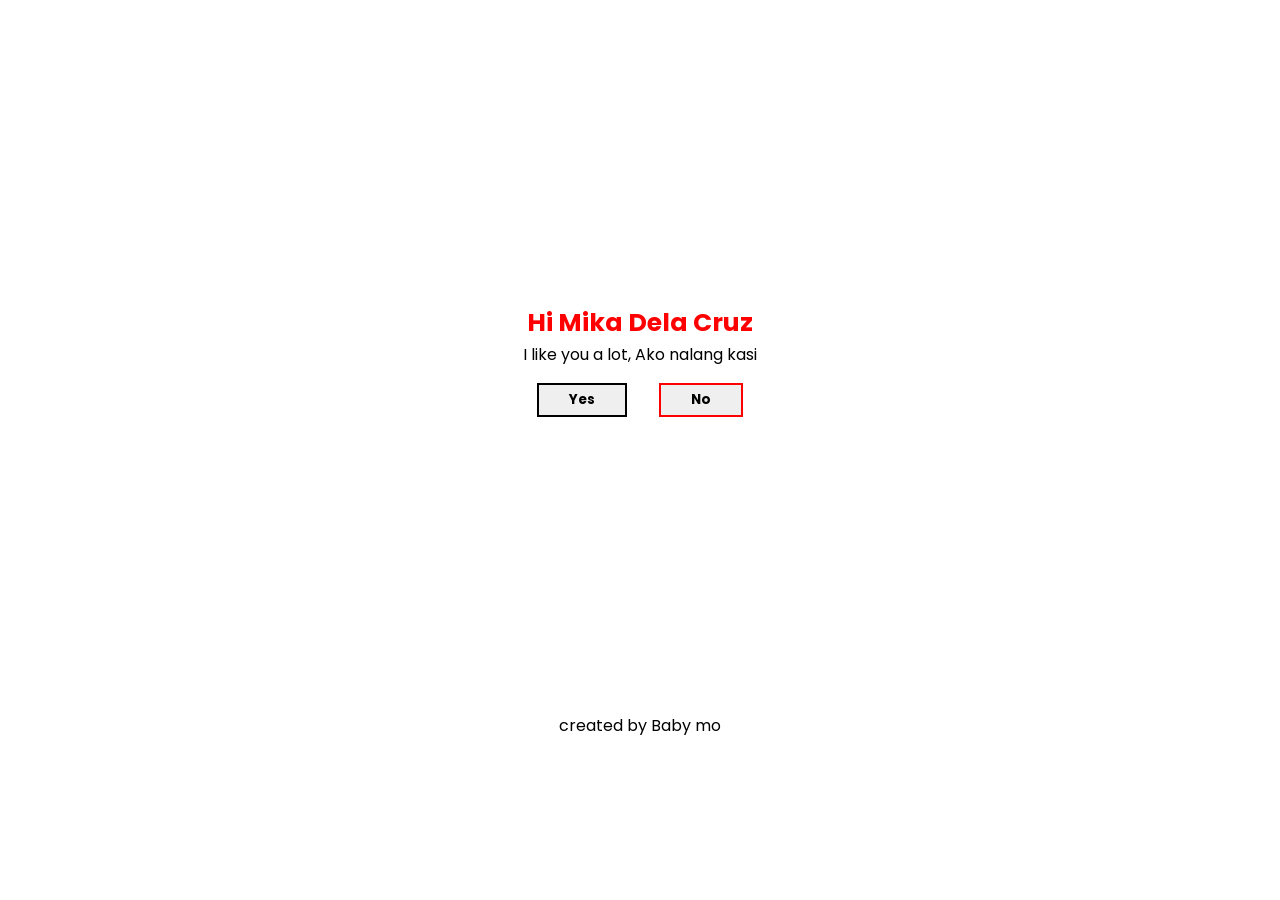
==== index.html @ dd8f6388 "Update index.html" ====
<!DOCTYPE html>
<html lang="en">
<head>
		<meta name="viewport" content="width=device-width, initial-scale=1.0">		
	<link rel="stylesheet" href="proposal.css">
				<meta charset="UTF-8">
				<title>Loveyou</title>
</head>
<body>
				<div class="g1">
						<div class="group1">
  				<button id="btt1">NO</button>	
					<button id="btt2">NO</button>	
 		  		<button id="btt3">NO</button>	
					<button id="btt4">NO</button>	
					<button id="btt5">NO</button>	
					<button id="btt6">NO</button>	
					<button id="btt7">NO</button>				
					<button id="btt8">NO</button>	
					<button id="btt9">NO</button>	
					<button id="btt10">NO</button>	
					<button id="btt11">NO</button>	
					<button id="btt12">NO</button>	
					
				</div>		
							<div class="images1">
				<img class="sadcat" id="sadcat" src="sadcat.jpeg" alt="">
		<img class="crying" id="crying" src="sad-guy-crying-guy.gif" alt="">
		
	<img class="sadboi" id="sadboi" src="sadboi.jpeg" alt="">
	<img id="sadsad" src="sadsad.jpeg" alt="">
	</div
					</div>
				
				<div class="ask">
						
												<p> <span class="crush">Hi Mika Dela Cruz</span> <br>
																I like you a lot, Ako nalang kasi</p>
								<div class="btn">
<a href="yes.html"><button id="btn1">Yes</button>		</a>			    <button id="btn2">No</button>
								</div>				
<img id="hands" src="hands.png" alt="">								
				</div>					
				
				<div class="g1">
				<div class="images2">
								<div class="group1">
  					<button id="bbtt1">NO</button>	
					<button id="bbtt2">NO</button>	
 		  		<button id="bbtt3">NO</button>	
					<button id="bbtt4">NO</button>	
					<button id="bbtt5">NO</button>	
					<button id="bbtt6">NO</button>	
					<button id="bbtt7">NO</button>				
					<button id="bbtt8">NO</button>	
					<button id="bbtt9">NO</button>	
					<button id="bbtt10">NO</button>	
					<button id="bbtt11">NO</button>	
					<button id="bbtt12">NO</button>	
				</div>
								
								<div class="images1">
				
	<img class="sadman" id="sadman" src="sadman.jpeg" alt="">
	
	<img class="hahahuhu" id="hahahuhu" src="sad-man-tik-tok-meme.gif" alt="">
	
	<img id="hang" src="hang.jpeg" alt="">
	
	<img id="frog" src="frog.jpeg" alt="">
	
	</div>																	
				</div>
				
				<div class="fff">
								<p>created by Baby mo</p>
				</div>
				
				<script src="proposalv2.js"></script>
</body>
</html>
---- proposal.css ----
@import url('https://fonts.googleapis.com/css2?family=Pacifico&family=Poppins:ital,wght@0,100;0,200;0,300;0,400;0,500;0,600;0,700;0,800;0,900;1,100;1,200;1,300;1,400;1,500;1,600;1,700;1,800&display=swap');

body{
				background: white;
				font-family: Poppins;
}


.g1{
				display: flex;
				justify-content: center;
				align-items: center;
				flex-direction: column;
				position: relative;
}

.images1 img{
				width: 150px;
}

.images1{
				position: absolute;
				top: 0;
				display: grid;
				grid-template-columns: 1fr 1fr;
				gap:2em;
				margin-left: 1em;
				margin-right: 1em;
}

.group1{
				display: grid;
				grid-template-columns: 1fr 1fr 1fr ;
				gap:2em;
				margin-left: 1em;
				margin-right: 1em;
				z-index: 55;
			margin-top: 2em;
			opacity:;
}

.group1 button{
				padding-left: 30px;
				padding-right: 30px;
				padding-top: 5px ;
				padding-bottom:5px ;
				font-weight: bold;
				font-family: Poppins;
	    z-index: 4444;
	    border: 2px solid red;
}
.group1 button:hover{
				background: white;
				border: 2px solid black;
}

.ask{
				
				display: flex;
				justify-content: center;
				align-items: center;
				flex-direction: column;
				border-radius: 5px;
			z-index: 5555555;
				padding-top: 1em;
				padding-bottom: 1em;
				text-align: center;
				margin-top: em;
			position: relative;											
										
}

.btn{
				display: flex;
				justify-content:center;
				align-items: center;
				gap: 2em;				
}

#btn1{
				padding-left: 30px;
				padding-right: 30px;
				padding-top: 5px ;
				padding-bottom:5px ;
				font-weight: bold;
				font-family: Poppins;
				border: 2px solid black;
}
#btn1:hover{
				background: white;
				border: 2px solid black;
}
#btn2:hover{
				background: white;
				border: 2px solid black;
}
#btn2{
				padding-left: 30px;
				padding-right: 30px;
				padding-top: 5px ;
				padding-bottom:5px ;
				font-weight: bold;
				font-family: Poppins;
				border: 2px solid red;
				
	
}

.crush{
				font-size: 25px;
				margin-bottom: 2em;
				font-weight: bold;
				color: red;
}
#hands{
				width: 50px;
				position: absolute;
				top: 12em;
				left: 4em;
				animation: bounce2 2s ease infinite;
				opacity: 0;
}
#sadman{
				transform: translateY(-2em);		
				opacity: 0;
}
#hang{
		transform: translateY(-4em);		
		opacity: 0;
}
#frog{
				transform: translateY(-4em);	
				opacity: 0;	
}

#hahahuhu{
				opacity: 0;
}

#sadcat{
				opacity: 0;
}
#sadboi{
				opacity: 0;
}

#crying{
				opacity: 0;
}
#sadsad{
				opacity: 0;
}


@keyframes bounce2 {
	0%, 20%, 50%, 80%, 100% {transform: translateY(0);}
	40% {transform: translateY(-20px);}
	60% {transform: translateY(-15px);}
}

/*BUTTONS OPACITY*/

#btt1{
				opacity: 0;
}
#btt2{
				opacity: 0;
}
#btt3{
				opacity: 0;
}
#btt4{
				opacity: 0;
}
#btt5{
				opacity: 0;
}
#btt6{
				opacity: 0;
}
#btt7{
				opacity: 0;
}
#btt8{
				opacity: 0;
}
#btt9{
				opacity: 0;
}
#btt10{
				opacity: 0;
}
#btt11{
				opacity: 0;
}
#btt12{
				opacity: 0;
}

       /*BUTTONS2 OPACITY*/
#bbtt1{
				opacity: 0;
}
#bbtt2{
				opacity: 0;
}
#bbtt3{
				opacity: 0;
}
#bbtt4{
				opacity: 0;
}
#bbtt5{
				opacity: 0;
}
#bbtt6{
				opacity: 0;
}
#bbtt7{
				opacity: 0;
}
#bbtt8{
				opacity: 0;
}
#bbtt9{
				opacity: 0;
}
#bbtt10{
				opacity: 0;
}
#bbtt11{
				opacity: 0;
}
#bbtt12{
				opacity: 0;
}

.fff{
display: flex;
				justify-content: center;
				align-items: center;
}
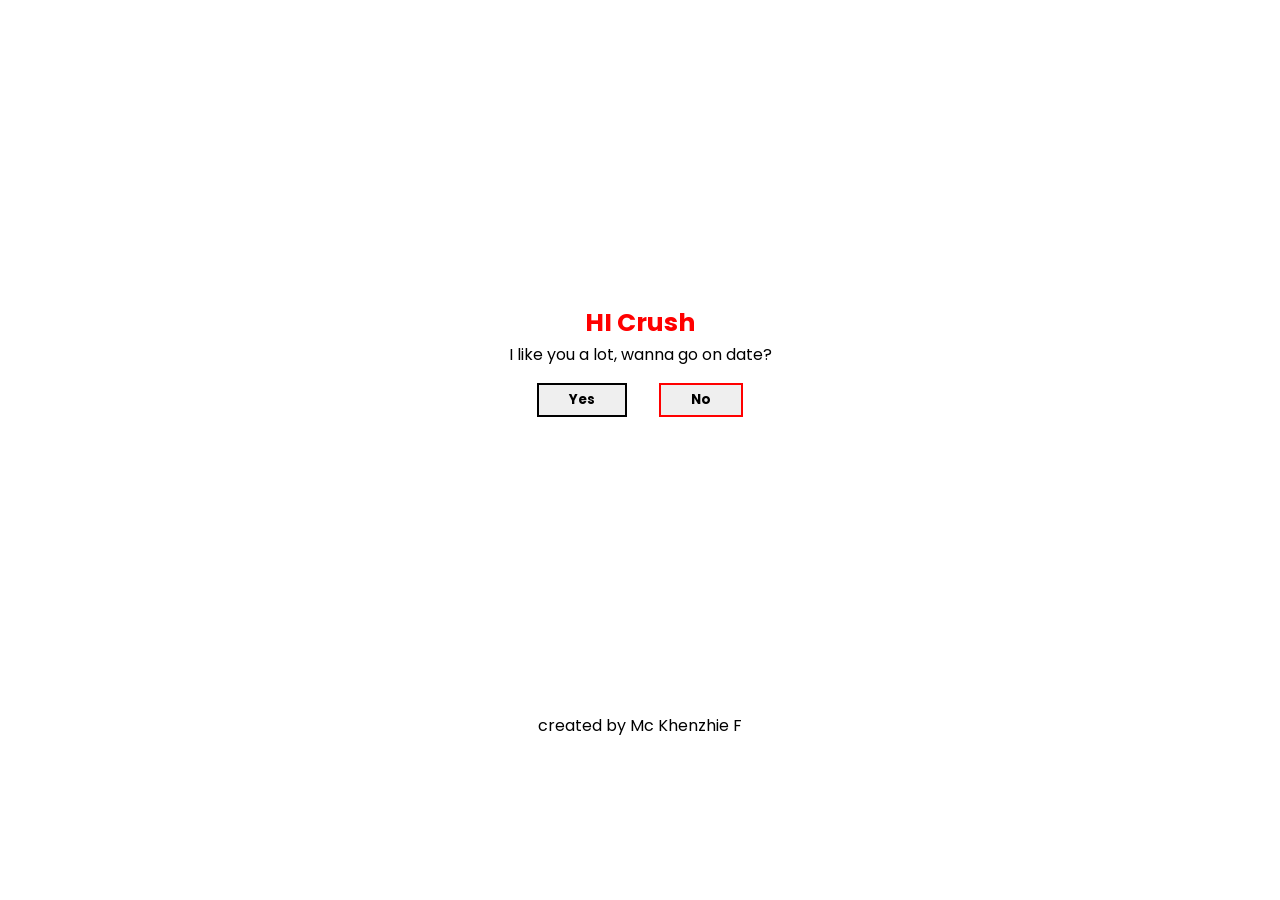
==== commit 2dd40c62: "Update index.html" ====
--- a/index.html
+++ b/index.html
@@ -34,8 +34,8 @@
 				
 				<div class="ask">
 						
-												<p> <span class="crush">Hi Mika Dela Cruz</span> <br>
-																I like you a lot, Ako nalang kasi</p>
+												<p> <span class="crush">HI Crush</span> <br>
+																I like you a lot, wanna go on date?</p>
 								<div class="btn">
 <a href="yes.html"><button id="btn1">Yes</button>		</a>			    <button id="btn2">No</button>
 								</div>				
@@ -73,7 +73,7 @@
 				</div>
 				
 				<div class="fff">
-								<p>created by Baby mo</p>
+								<p>created by Mc Khenzhie F</p>
 				</div>
 				
 				<script src="proposalv2.js"></script>
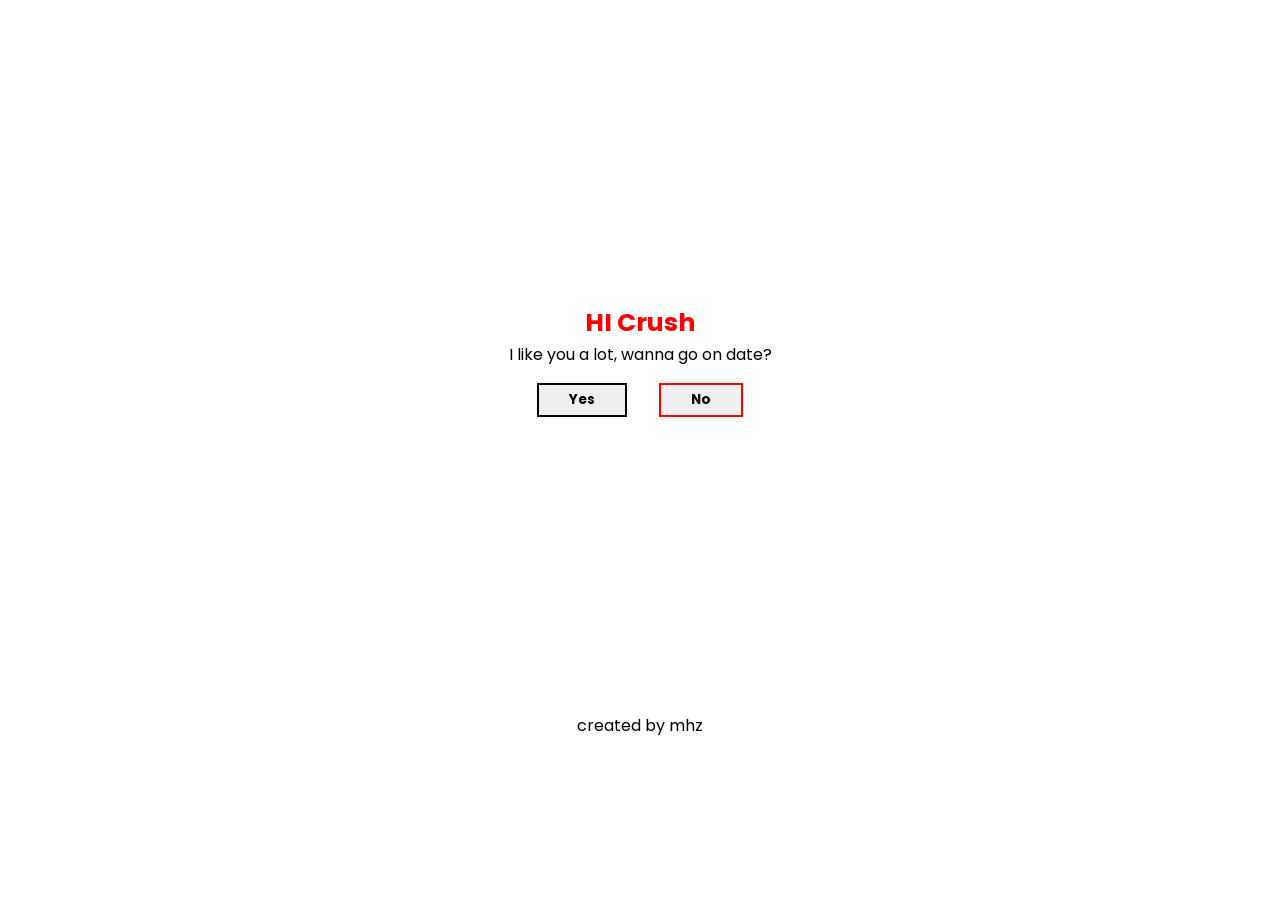
==== commit 95496051: "Update index.html" ====
--- a/index.html
+++ b/index.html
@@ -4,7 +4,7 @@
 		<meta name="viewport" content="width=device-width, initial-scale=1.0">		
 	<link rel="stylesheet" href="proposal.css">
 				<meta charset="UTF-8">
-				<title>Loveyou</title>
+				<title>HIII</title>
 </head>
 <body>
 				<div class="g1">
@@ -73,7 +73,7 @@
 				</div>
 				
 				<div class="fff">
-								<p>created by Mc Khenzhie F</p>
+								<p>created by mhz</p>
 				</div>
 				
 				<script src="proposalv2.js"></script>
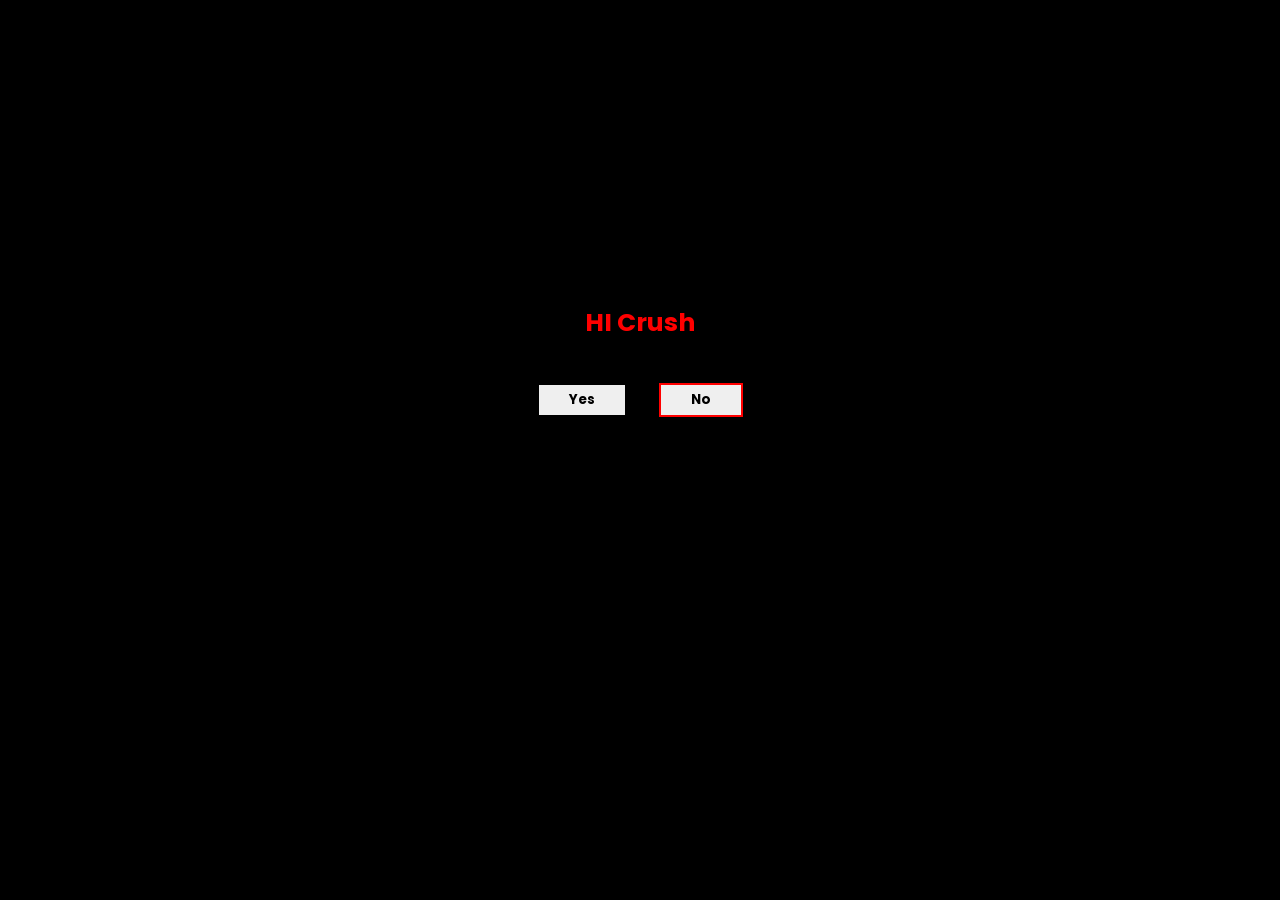
==== commit 34489093: "Update index.html" ====
--- a/index.html
+++ b/index.html
@@ -1,6 +1,7 @@
 <!DOCTYPE html>
 <html lang="en">
 <head>
+<body style="background-color:black;">
 		<meta name="viewport" content="width=device-width, initial-scale=1.0">		
 	<link rel="stylesheet" href="proposal.css">
 				<meta charset="UTF-8">
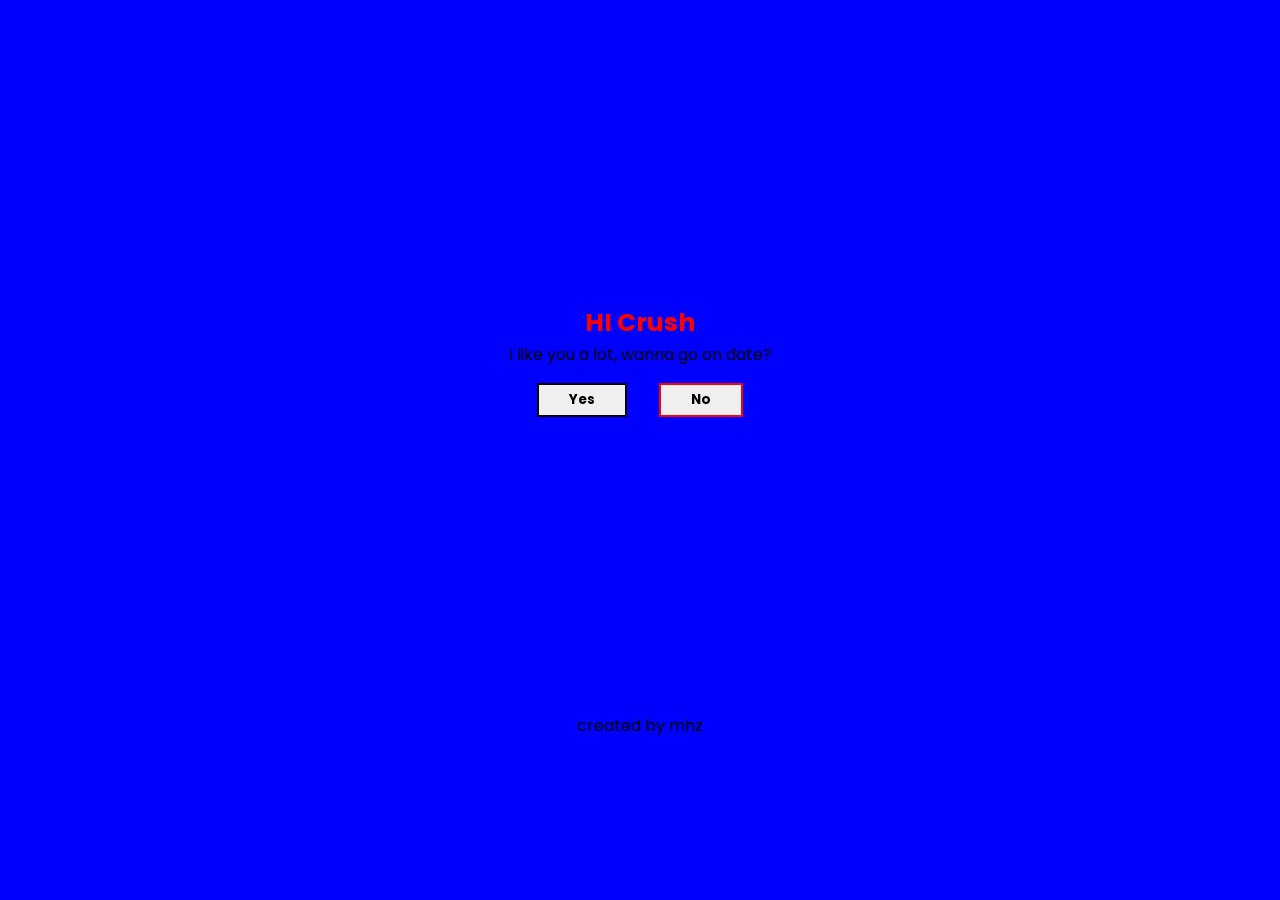
==== commit 7b47d246: "Update index.html" ====
--- a/index.html
+++ b/index.html
@@ -1,7 +1,7 @@
 <!DOCTYPE html>
 <html lang="en">
 <head>
-<body style="background-color:black;">
+<body style="background-color:blue;">
 		<meta name="viewport" content="width=device-width, initial-scale=1.0">		
 	<link rel="stylesheet" href="proposal.css">
 				<meta charset="UTF-8">
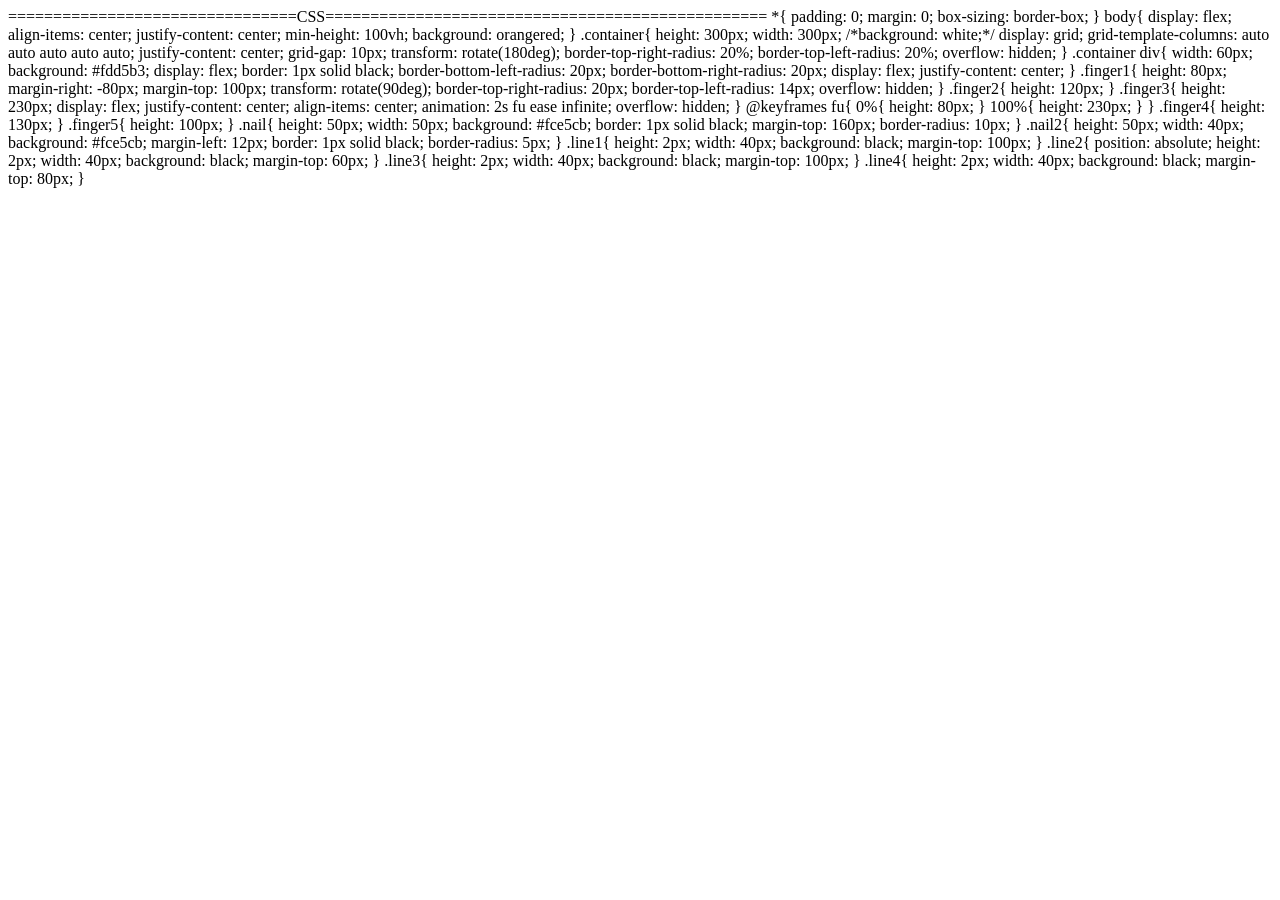
==== commit 4ae7ea47: "Update and rename yes.html to index.html" ====
--- a/index.html
+++ b/index.html
@@ -1,82 +1,142 @@
 <!DOCTYPE html>
 <html lang="en">
 <head>
-<body style="background-color:blue;">
-		<meta name="viewport" content="width=device-width, initial-scale=1.0">		
-	<link rel="stylesheet" href="proposal.css">
-				<meta charset="UTF-8">
-				<title>HIII</title>
+  <meta charset="UTF-8">
+  <meta name="viewport" content="width=device-width, initial-scale=1.0">
+  <link rel="stylesheet" href="style.css">
+  <title>F-you</title>
 </head>
 <body>
-				<div class="g1">
-						<div class="group1">
-  				<button id="btt1">NO</button>	
-					<button id="btt2">NO</button>	
- 		  		<button id="btt3">NO</button>	
-					<button id="btt4">NO</button>	
-					<button id="btt5">NO</button>	
-					<button id="btt6">NO</button>	
-					<button id="btt7">NO</button>				
-					<button id="btt8">NO</button>	
-					<button id="btt9">NO</button>	
-					<button id="btt10">NO</button>	
-					<button id="btt11">NO</button>	
-					<button id="btt12">NO</button>	
-					
-				</div>		
-							<div class="images1">
-				<img class="sadcat" id="sadcat" src="sadcat.jpeg" alt="">
-		<img class="crying" id="crying" src="sad-guy-crying-guy.gif" alt="">
-		
-	<img class="sadboi" id="sadboi" src="sadboi.jpeg" alt="">
-	<img id="sadsad" src="sadsad.jpeg" alt="">
-	</div
-					</div>
-				
-				<div class="ask">
-						
-												<p> <span class="crush">HI Crush</span> <br>
-																I like you a lot, wanna go on date?</p>
-								<div class="btn">
-<a href="yes.html"><button id="btn1">Yes</button>		</a>			    <button id="btn2">No</button>
-								</div>				
-<img id="hands" src="hands.png" alt="">								
-				</div>					
-				
-				<div class="g1">
-				<div class="images2">
-								<div class="group1">
-  					<button id="bbtt1">NO</button>	
-					<button id="bbtt2">NO</button>	
- 		  		<button id="bbtt3">NO</button>	
-					<button id="bbtt4">NO</button>	
-					<button id="bbtt5">NO</button>	
-					<button id="bbtt6">NO</button>	
-					<button id="bbtt7">NO</button>				
-					<button id="bbtt8">NO</button>	
-					<button id="bbtt9">NO</button>	
-					<button id="bbtt10">NO</button>	
-					<button id="bbtt11">NO</button>	
-					<button id="bbtt12">NO</button>	
-				</div>
-								
-								<div class="images1">
-				
-	<img class="sadman" id="sadman" src="sadman.jpeg" alt="">
-	
-	<img class="hahahuhu" id="hahahuhu" src="sad-man-tik-tok-meme.gif" alt="">
-	
-	<img id="hang" src="hang.jpeg" alt="">
-	
-	<img id="frog" src="frog.jpeg" alt="">
-	
-	</div>																	
-				</div>
-				
-				<div class="fff">
-								<p>created by mhz</p>
-				</div>
-				
-				<script src="proposalv2.js"></script>
+  <div class="container">
+    <div class="finger1">
+      <span class="nail2"></span>
+    </div>
+    <div class="finger2">
+      <span class="line1"></span>
+    </div>
+    <div class="finger3">
+      <span class="nail"></span>
+      <span class="line2"></span>
+    </div>
+    <div class="finger4">
+      <span class="line3"></span>
+      
+    </div>
+    <div class="finger5">
+      <span class="line4"></span>
+    </div>
+  </div>
 </body>
 </html>
+================================CSS=================================================
+*{
+  padding: 0;
+  margin: 0;
+  box-sizing: border-box;
+}
+body{
+  display: flex;
+  align-items: center;
+  justify-content: center;
+  min-height: 100vh;
+  background: orangered;
+}
+.container{
+  height: 300px;
+  width: 300px;
+  /*background: white;*/
+  display: grid;
+  grid-template-columns: auto auto auto auto auto;
+  justify-content: center;
+  grid-gap: 10px;
+  transform: rotate(180deg);
+  border-top-right-radius: 20%;
+  border-top-left-radius: 20%;
+  overflow: hidden;
+}
+.container div{
+  width: 60px;
+  background: #fdd5b3;
+  display: flex;
+  border: 1px solid black;
+  border-bottom-left-radius: 20px;
+  border-bottom-right-radius: 20px;
+  display: flex;
+  justify-content: center;
+}
+.finger1{
+  height: 80px;
+  margin-right: -80px;
+  margin-top: 100px;
+  transform: rotate(90deg);
+  border-top-right-radius: 20px;
+  border-top-left-radius: 14px;
+  overflow: hidden;
+}
+.finger2{
+  height: 120px;
+}
+.finger3{
+  height: 230px;
+  display: flex;
+  justify-content: center;
+  align-items: center;
+  animation: 2s fu ease infinite;
+  overflow: hidden;
+}
+@keyframes fu{
+  0%{
+    height: 80px;
+  }
+  100%{
+    height: 230px;
+  }
+}
+.finger4{
+  height: 130px;
+}
+.finger5{
+  height: 100px;
+}
+.nail{
+  height: 50px;
+  width: 50px;
+  background: #fce5cb;
+  border: 1px solid black;
+  margin-top: 160px;
+  border-radius: 10px;
+}
+.nail2{
+  height: 50px;
+  width: 40px;
+  background: #fce5cb;
+  margin-left: 12px;
+  border: 1px solid black;
+  border-radius: 5px;
+}
+.line1{
+  height: 2px;
+  width: 40px;
+  background: black;
+  margin-top: 100px;
+}
+.line2{
+  position: absolute;
+  height: 2px;
+  width: 40px;
+  background: black;
+  margin-top: 60px;
+}
+
+.line3{
+  height: 2px;
+  width: 40px;
+  background: black;
+  margin-top: 100px;
+}
+.line4{
+  height: 2px;
+  width: 40px;
+  background: black;
+  margin-top: 80px;
+}
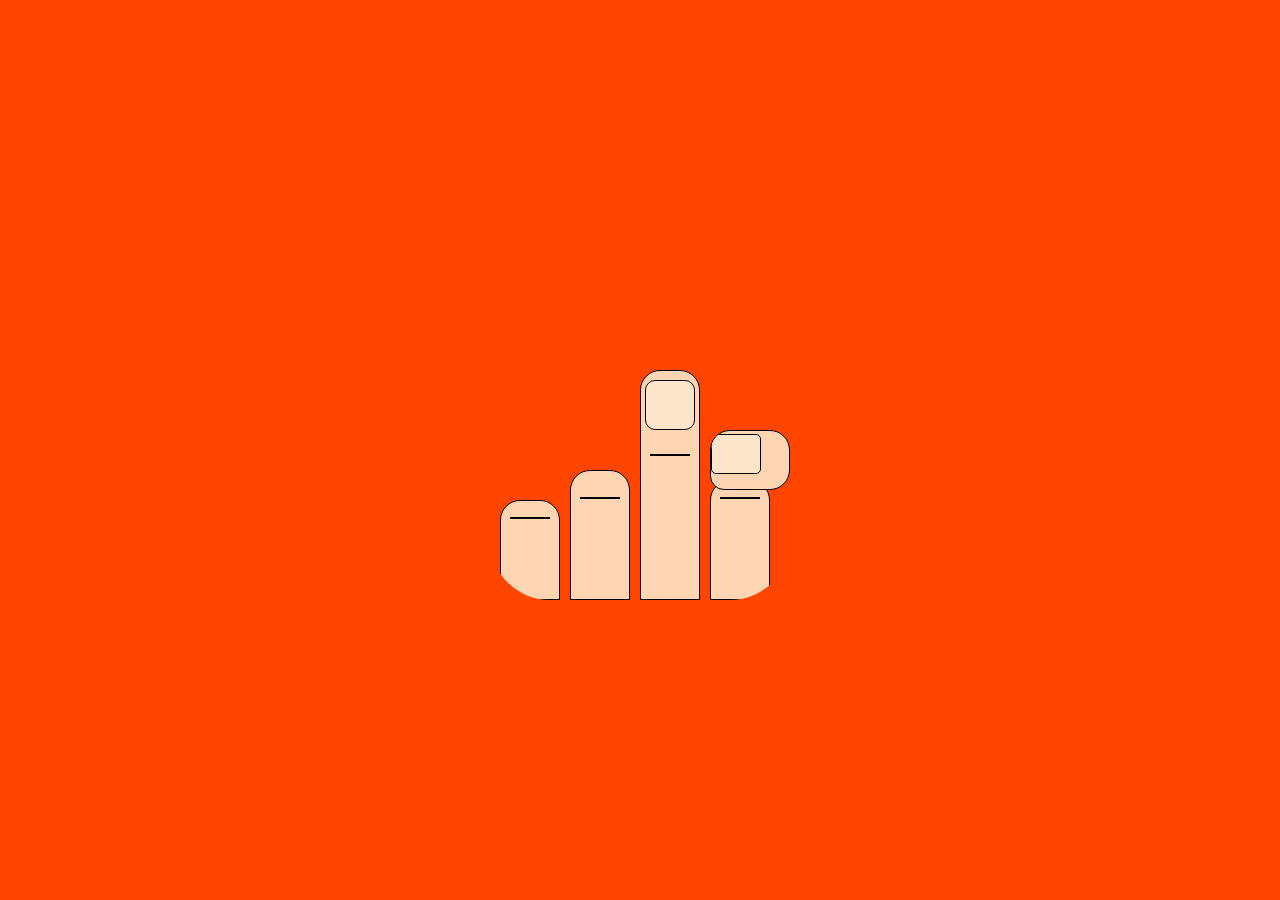
==== commit 7d9e2f00: "Update index.html" ====
--- a/index.html
+++ b/index.html
@@ -28,115 +28,3 @@
   </div>
 </body>
 </html>
-================================CSS=================================================
-*{
-  padding: 0;
-  margin: 0;
-  box-sizing: border-box;
-}
-body{
-  display: flex;
-  align-items: center;
-  justify-content: center;
-  min-height: 100vh;
-  background: orangered;
-}
-.container{
-  height: 300px;
-  width: 300px;
-  /*background: white;*/
-  display: grid;
-  grid-template-columns: auto auto auto auto auto;
-  justify-content: center;
-  grid-gap: 10px;
-  transform: rotate(180deg);
-  border-top-right-radius: 20%;
-  border-top-left-radius: 20%;
-  overflow: hidden;
-}
-.container div{
-  width: 60px;
-  background: #fdd5b3;
-  display: flex;
-  border: 1px solid black;
-  border-bottom-left-radius: 20px;
-  border-bottom-right-radius: 20px;
-  display: flex;
-  justify-content: center;
-}
-.finger1{
-  height: 80px;
-  margin-right: -80px;
-  margin-top: 100px;
-  transform: rotate(90deg);
-  border-top-right-radius: 20px;
-  border-top-left-radius: 14px;
-  overflow: hidden;
-}
-.finger2{
-  height: 120px;
-}
-.finger3{
-  height: 230px;
-  display: flex;
-  justify-content: center;
-  align-items: center;
-  animation: 2s fu ease infinite;
-  overflow: hidden;
-}
-@keyframes fu{
-  0%{
-    height: 80px;
-  }
-  100%{
-    height: 230px;
-  }
-}
-.finger4{
-  height: 130px;
-}
-.finger5{
-  height: 100px;
-}
-.nail{
-  height: 50px;
-  width: 50px;
-  background: #fce5cb;
-  border: 1px solid black;
-  margin-top: 160px;
-  border-radius: 10px;
-}
-.nail2{
-  height: 50px;
-  width: 40px;
-  background: #fce5cb;
-  margin-left: 12px;
-  border: 1px solid black;
-  border-radius: 5px;
-}
-.line1{
-  height: 2px;
-  width: 40px;
-  background: black;
-  margin-top: 100px;
-}
-.line2{
-  position: absolute;
-  height: 2px;
-  width: 40px;
-  background: black;
-  margin-top: 60px;
-}
-
-.line3{
-  height: 2px;
-  width: 40px;
-  background: black;
-  margin-top: 100px;
-}
-.line4{
-  height: 2px;
-  width: 40px;
-  background: black;
-  margin-top: 80px;
-}
--- a/style.css
+++ b/style.css
@@ -0,0 +1,111 @@
+*{
+  padding: 0;
+  margin: 0;
+  box-sizing: border-box;
+}
+body{
+  display: flex;
+  align-items: center;
+  justify-content: center;
+  min-height: 100vh;
+  background: orangered;
+}
+.container{
+  height: 300px;
+  width: 300px;
+  /*background: white;*/
+  display: grid;
+  grid-template-columns: auto auto auto auto auto;
+  justify-content: center;
+  grid-gap: 10px;
+  transform: rotate(180deg);
+  border-top-right-radius: 20%;
+  border-top-left-radius: 20%;
+  overflow: hidden;
+}
+.container div{
+  width: 60px;
+  background: #fdd5b3;
+  display: flex;
+  border: 1px solid black;
+  border-bottom-left-radius: 20px;
+  border-bottom-right-radius: 20px;
+  display: flex;
+  justify-content: center;
+}
+.finger1{
+  height: 80px;
+  margin-right: -80px;
+  margin-top: 100px;
+  transform: rotate(90deg);
+  border-top-right-radius: 20px;
+  border-top-left-radius: 14px;
+  overflow: hidden;
+}
+.finger2{
+  height: 120px;
+}
+.finger3{
+  height: 230px;
+  display: flex;
+  justify-content: center;
+  align-items: center;
+  animation: 2s fu ease infinite;
+  overflow: hidden;
+}
+@keyframes fu{
+  0%{
+    height: 80px;
+  }
+  100%{
+    height: 230px;
+  }
+}
+.finger4{
+  height: 130px;
+}
+.finger5{
+  height: 100px;
+}
+.nail{
+  height: 50px;
+  width: 50px;
+  background: #fce5cb;
+  border: 1px solid black;
+  margin-top: 160px;
+  border-radius: 10px;
+}
+.nail2{
+  height: 50px;
+  width: 40px;
+  background: #fce5cb;
+  margin-left: 12px;
+  border: 1px solid black;
+  border-radius: 5px;
+}
+.line1{
+  height: 2px;
+  width: 40px;
+  background: black;
+  margin-top: 100px;
+}
+.line2{
+  position: absolute;
+  height: 2px;
+  width: 40px;
+  background: black;
+  margin-top: 60px;
+}
+
+.line3{
+  height: 2px;
+  width: 40px;
+  background: black;
+  margin-top: 100px;
+}
+.line4{
+  height: 2px;
+  width: 40px;
+  background: black;
+  margin-top: 80px;
+}
